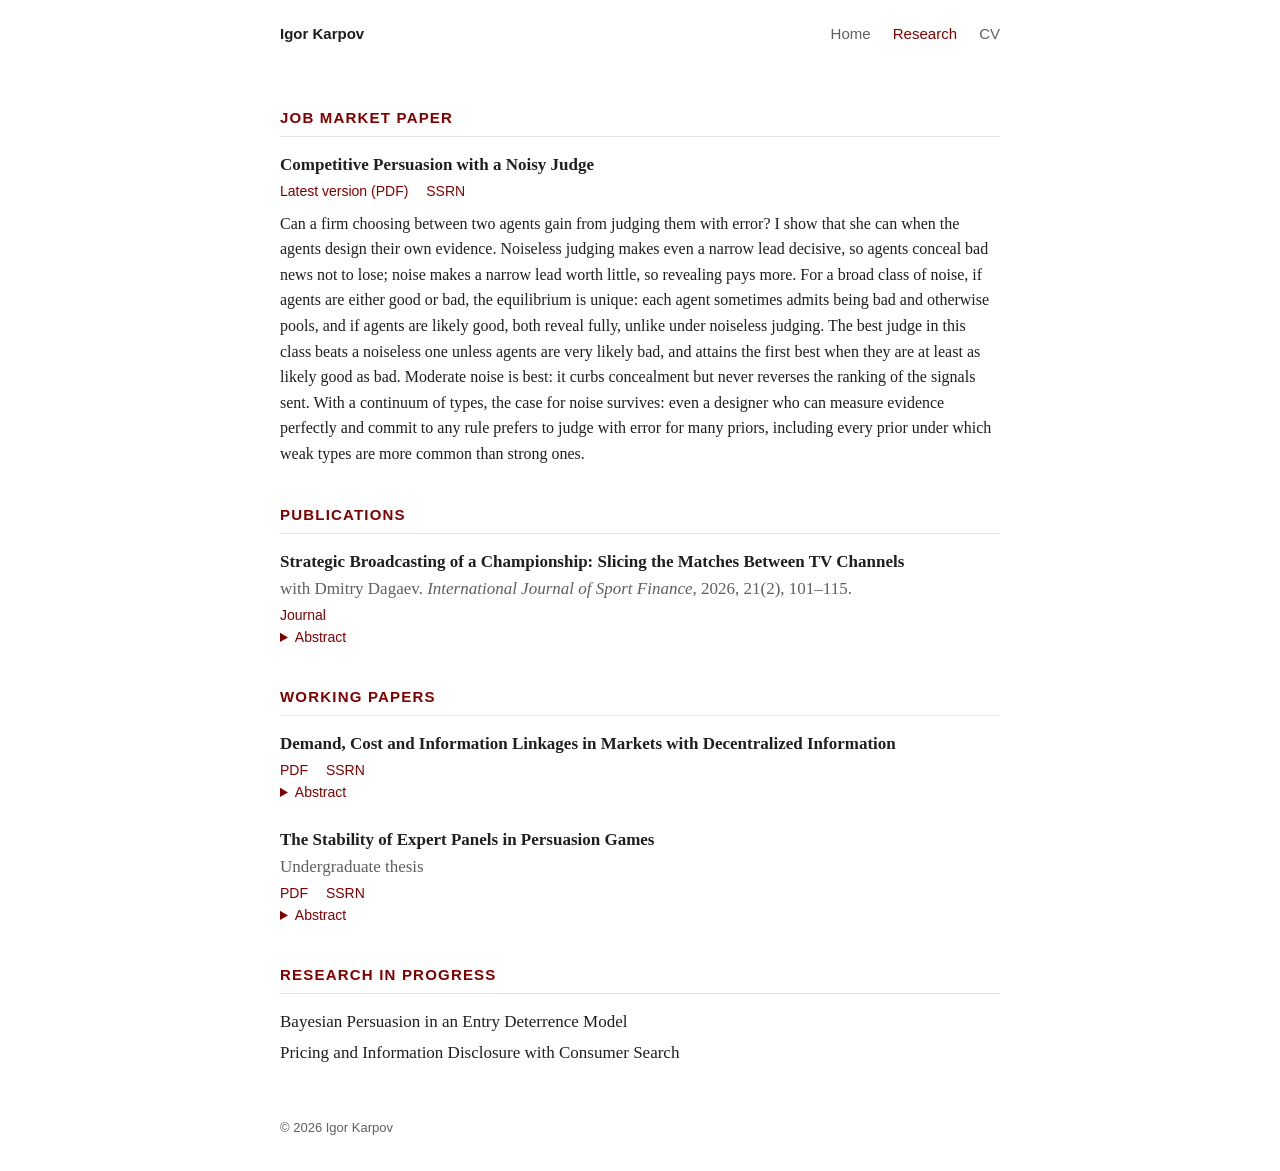
==== research.html @ 057fe826 "CV and site abstract of 1 Nov 2026" ====
<!doctype html>
<html lang="en">
<head>
  <meta charset="utf-8">
  <meta name="viewport" content="width=device-width, initial-scale=1">
  <title>Research | Igor Karpov</title>
  <meta name="description" content="Research by Igor Karpov: job market paper, publications, working papers.">
  <link rel="stylesheet" href="style.css">
</head>
<body>
  <header class="site">
    <a class="home" href="index.html">Igor Karpov</a>
    <nav>
      <a href="index.html">Home</a>
      <a class="active" href="research.html">Research</a>
      <a href="Karpov_CV.pdf">CV</a>
    </nav>
  </header>

  <main>
    <h2>Job Market Paper</h2>
    <div class="paper">
      <div class="title">Competitive Persuasion with a Noisy Judge</div>
      <div class="links">
        <a href="Karpov_JMP.pdf">Latest version (PDF)</a>
        <a href="https://papers.ssrn.com/sol3/papers.cfm?abstract_id=5407206">SSRN</a>
      </div>
      <p class="abstract">Can a firm choosing between two agents gain from judging them with error? I show that she can when the agents design their own evidence. Noiseless judging makes even a narrow lead decisive, so agents conceal bad news not to lose; noise makes a narrow lead worth little, so revealing pays more. For a broad class of noise, if agents are either good or bad, the equilibrium is unique: each agent sometimes admits being bad and otherwise pools, and if agents are likely good, both reveal fully, unlike under noiseless judging. The best judge in this class beats a noiseless one unless agents are very likely bad, and attains the first best when they are at least as likely good as bad. Moderate noise is best: it curbs concealment but never reverses the ranking of the signals sent. With a continuum of types, the case for noise survives: even a designer who can measure evidence perfectly and commit to any rule prefers to judge with error for many priors, including every prior under which weak types are more common than strong ones.</p>
    </div>

    <h2>Publications</h2>
    <div class="paper">
      <div class="title">Strategic Broadcasting of a Championship: Slicing the Matches Between TV Channels</div>
      <div class="meta">with Dmitry Dagaev. <em>International Journal of Sport Finance</em>, 2026, 21(2), 101&ndash;115.</div>
      <div class="links">
        <a href="https://journals.sagepub.com/doi/abs/10.1177/15586235251403234">Journal</a>
      </div>
      <details>
        <summary>Abstract</summary>
        <p class="abstract">Consider a company that owns two sports TV channels: a popular free-to-air channel and a narrow-profile pay one. The company bought the broadcasting rights for a round-robin championship. When developing the broadcasting strategy, the company&rsquo;s management faces the trade-off between inducing viewers to subscribe to the pay-TV channel and getting revenues from advertisements on the free-to-air channel. Motivated by an anecdotal case of a significant drop in the percentage of broadcasts of best teams among all broadcasts on a free-to-air channel, we propose a theoretical model of broadcasting the championship. We demonstrate that a wide range of strategies can be optimal depending on the market parameters. Whereas the intermediate strategy of broadcasting just weak matches (instead of broadcasting top matches or broadcasting nothing) on the free-to-air channel seems puzzling, we show formally that it can be fully rational for some market configurations. Therefore, we rationalize the puzzling strategy used by the company&rsquo;s management in the motivational example.</p>
      </details>
    </div>

    <h2>Working Papers</h2>
    <div class="paper">
      <div class="title">Demand, Cost and Information Linkages in Markets with Decentralized Information</div>
      <div class="links">
        <a href="Karpov_Market_Linkages.pdf">PDF</a>
        <a href="https://papers.ssrn.com/sol3/papers.cfm?abstract_id=5647691">SSRN</a>
      </div>
      <details>
        <summary>Abstract</summary>
        <p class="abstract">How do linkages between markets affect the way producers competing in supply schedules use dispersed information about their costs? On their own, both the demand and the cost linkage let the error in one market's public information distort output in the other, and raise welfare losses. A demand linkage acts only through prices: it raises the efficient weight on private information about the own cost, toward the market's excessive weight, and lowers the share of the value of cost information that is lost. A cost linkage also acts through marginal costs: it lowers this efficient weight and raises this share. The two effects cancel when demand and cost parameters are proportional: what matters is the misalignment of the two linkages, not their strength. In symmetric markets, correlated public information moves the response to the other market against both structural linkages and can offset either of them. When firms learn from prices, the demand and the cost linkage also change what the prices reveal and make them correlated public signals. The efficient welfare loss still falls as information becomes more precise, but the weights on private information about the own cost can move in either direction as either linkage strengthens.</p>
      </details>
    </div>

    <div class="paper">
      <div class="title">The Stability of Expert Panels in Persuasion Games</div>
      <div class="meta">Undergraduate thesis</div>
      <div class="links">
        <a href="Karpov_Expert_Panels.pdf">PDF</a>
        <a href="https://papers.ssrn.com/sol3/papers.cfm?abstract_id=7538640">SSRN</a>
      </div>
      <details>
        <summary>Abstract</summary>
        <p class="abstract">Can adding an expert to a panel make a decision-maker worse off, even though the expert can only reveal information? I study a persuasion game in which a decision-maker consults a panel of experts who have state-independent agendas, may be uninformed, and can only disclose or conceal verifiable evidence. A new expert reveals some states that were concealed, but he also shifts the decision-maker's default action, the action she takes when no expert reports, and the other experts adjust what they reveal. I show that a panel of sufficiently extreme experts is stable: no additional expert, whatever his agenda and quality, makes the decision-maker worse off. A panel of moderate experts is generically unstable: for every quality level, some expert close to the default action shifts it so that an incumbent stops revealing states far from it. With commitment to the default action every panel is stable, and extreme panels behave as if the decision-maker could commit. Polarized committees can therefore be expanded safely, while adding a centrist to a moderate committee can backfire.</p>
      </details>
    </div>

    <h2>Research in Progress</h2>
    <ul class="plain">
      <li>Bayesian Persuasion in an Entry Deterrence Model</li>
      <li>Pricing and Information Disclosure with Consumer Search</li>
    </ul>
  </main>

  <footer>&copy; 2026 Igor Karpov</footer>
</body>
</html>
---- style.css ----
:root {
  --text: #1f1f1f;
  --muted: #5f5f5f;
  --accent: #800000;
  --rule: #e4e4e4;
  --bg: #ffffff;
}

* { box-sizing: border-box; }

body {
  margin: 0;
  background: var(--bg);
  color: var(--text);
  font-family: Georgia, "Times New Roman", serif;
  font-size: 17px;
  line-height: 1.6;
}

a { color: var(--accent); text-decoration: none; }
a:hover { text-decoration: underline; }

header.site {
  max-width: 760px;
  margin: 0 auto;
  padding: 22px 20px 0;
  display: flex;
  justify-content: space-between;
  align-items: baseline;
  font-family: -apple-system, "Segoe UI", Helvetica, Arial, sans-serif;
  font-size: 15px;
}
header.site .home { color: var(--text); font-weight: 600; }
header.site nav a { margin-left: 18px; color: var(--muted); }
header.site nav a.active { color: var(--accent); }

main {
  max-width: 760px;
  margin: 0 auto;
  padding: 24px 20px 48px;
}

.intro {
  display: flex;
  gap: 28px;
  align-items: center;
  margin: 18px 0 8px;
}
.intro img {
  width: 280px;
  height: 350px;
  border-radius: 4px;
  object-fit: cover;
  flex-shrink: 0;
}
.intro h1 { margin: 0; font-size: 32px; font-weight: normal; }
.intro .role { margin: 4px 0 0; color: var(--muted); }
.intro .contact {
  margin: 8px 0 0;
  font-family: -apple-system, "Segoe UI", Helvetica, Arial, sans-serif;
  font-size: 15px;
}

h2 {
  font-size: 15px;
  letter-spacing: 0.08em;
  text-transform: uppercase;
  color: var(--accent);
  font-family: -apple-system, "Segoe UI", Helvetica, Arial, sans-serif;
  border-bottom: 1px solid var(--rule);
  padding-bottom: 6px;
  margin: 36px 0 14px;
}

.paper { margin: 0 0 22px; }
.paper .title { font-weight: bold; }
.paper .meta { color: var(--muted); }
.paper .links {
  font-family: -apple-system, "Segoe UI", Helvetica, Arial, sans-serif;
  font-size: 14px;
  margin-top: 2px;
}
.paper .links a { margin-right: 14px; }
.paper .abstract { margin: 8px 0 0; font-size: 16px; }

details summary {
  cursor: pointer;
  font-family: -apple-system, "Segoe UI", Helvetica, Arial, sans-serif;
  font-size: 14px;
  color: var(--accent);
}

.buttons { margin-top: 22px; }
.buttons a {
  display: inline-block;
  border: 1px solid var(--accent);
  border-radius: 4px;
  padding: 6px 16px;
  margin-right: 10px;
  font-family: -apple-system, "Segoe UI", Helvetica, Arial, sans-serif;
  font-size: 15px;
}

ul.plain { list-style: none; padding: 0; margin: 0; }
ul.plain li { margin-bottom: 4px; }

footer {
  max-width: 760px;
  margin: 0 auto;
  padding: 0 20px 32px;
  color: var(--muted);
  font-size: 13px;
  font-family: -apple-system, "Segoe UI", Helvetica, Arial, sans-serif;
}

@media (max-width: 560px) {
  .intro { flex-direction: column; align-items: flex-start; gap: 16px; }
  .intro img { width: 200px; height: 250px; }
  header.site nav a { margin-left: 12px; }
}
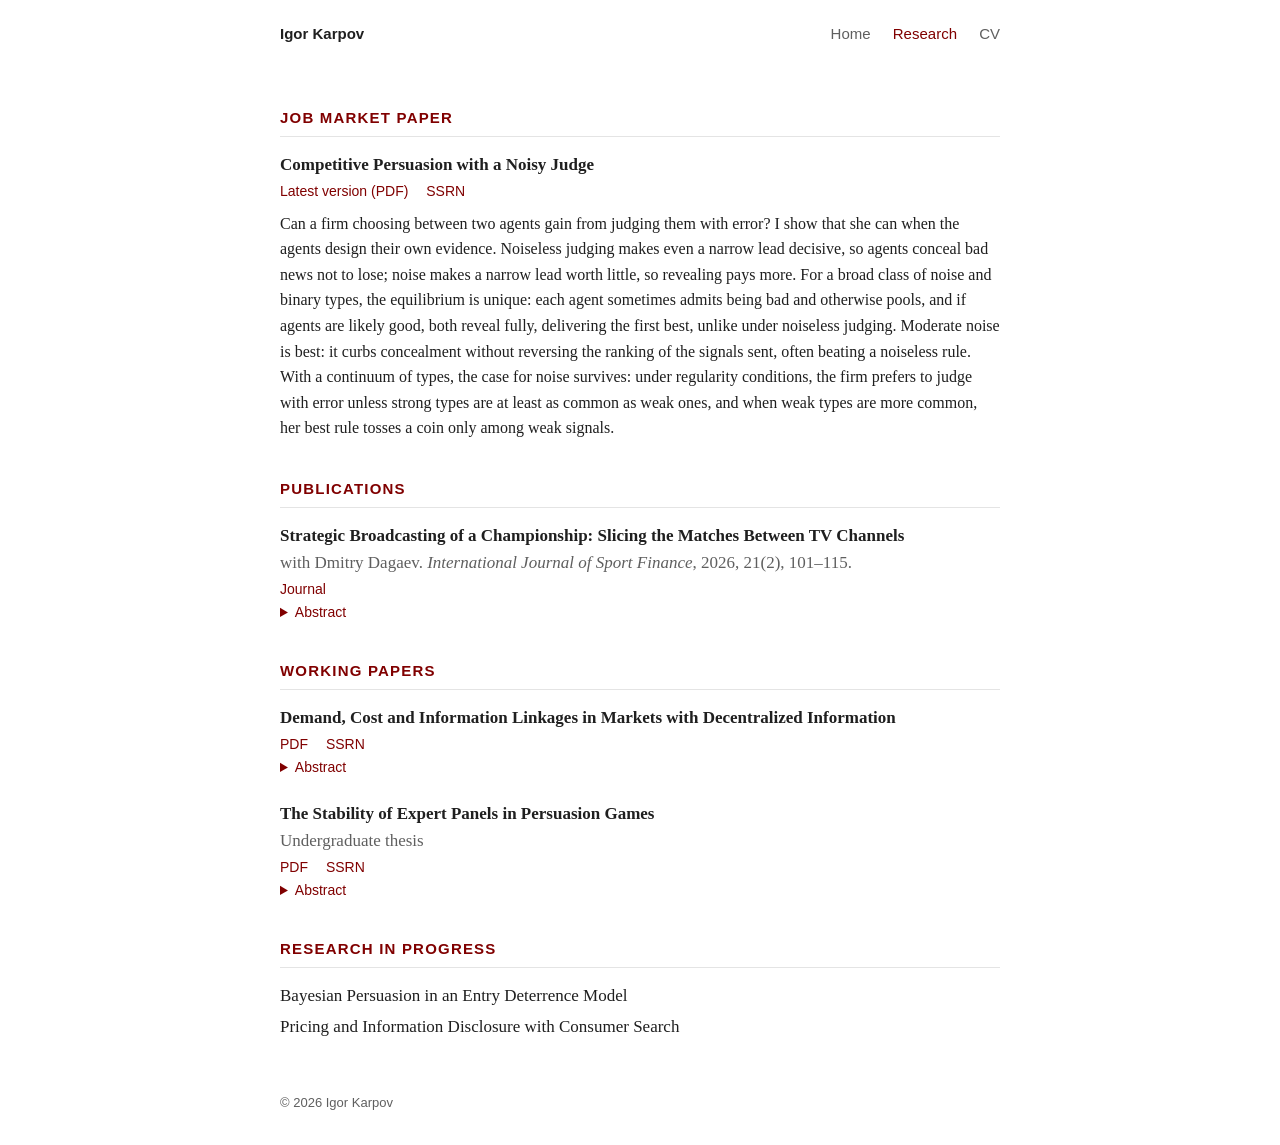
==== commit 26f0e20c: "JMP of 3 Nov 2026; CV and abstracts updated" ====
--- a/research.html
+++ b/research.html
@@ -25,7 +25,7 @@
         <a href="Karpov_JMP.pdf">Latest version (PDF)</a>
         <a href="https://papers.ssrn.com/sol3/papers.cfm?abstract_id=5407206">SSRN</a>
       </div>
-      <p class="abstract">Can a firm choosing between two agents gain from judging them with error? I show that she can when the agents design their own evidence. Noiseless judging makes even a narrow lead decisive, so agents conceal bad news not to lose; noise makes a narrow lead worth little, so revealing pays more. For a broad class of noise, if agents are either good or bad, the equilibrium is unique: each agent sometimes admits being bad and otherwise pools, and if agents are likely good, both reveal fully, unlike under noiseless judging. The best judge in this class beats a noiseless one unless agents are very likely bad, and attains the first best when they are at least as likely good as bad. Moderate noise is best: it curbs concealment but never reverses the ranking of the signals sent. With a continuum of types, the case for noise survives: even a designer who can measure evidence perfectly and commit to any rule prefers to judge with error for many priors, including every prior under which weak types are more common than strong ones.</p>
+      <p class="abstract">Can a firm choosing between two agents gain from judging them with error? I show that she can when the agents design their own evidence. Noiseless judging makes even a narrow lead decisive, so agents conceal bad news not to lose; noise makes a narrow lead worth little, so revealing pays more. For a broad class of noise and binary types, the equilibrium is unique: each agent sometimes admits being bad and otherwise pools, and if agents are likely good, both reveal fully, delivering the first best, unlike under noiseless judging. Moderate noise is best: it curbs concealment without reversing the ranking of the signals sent, often beating a noiseless rule. With a continuum of types, the case for noise survives: under regularity conditions, the firm prefers to judge with error unless strong types are at least as common as weak ones, and when weak types are more common, her best rule tosses a coin only among weak signals.</p>
     </div>
 
     <h2>Publications</h2>
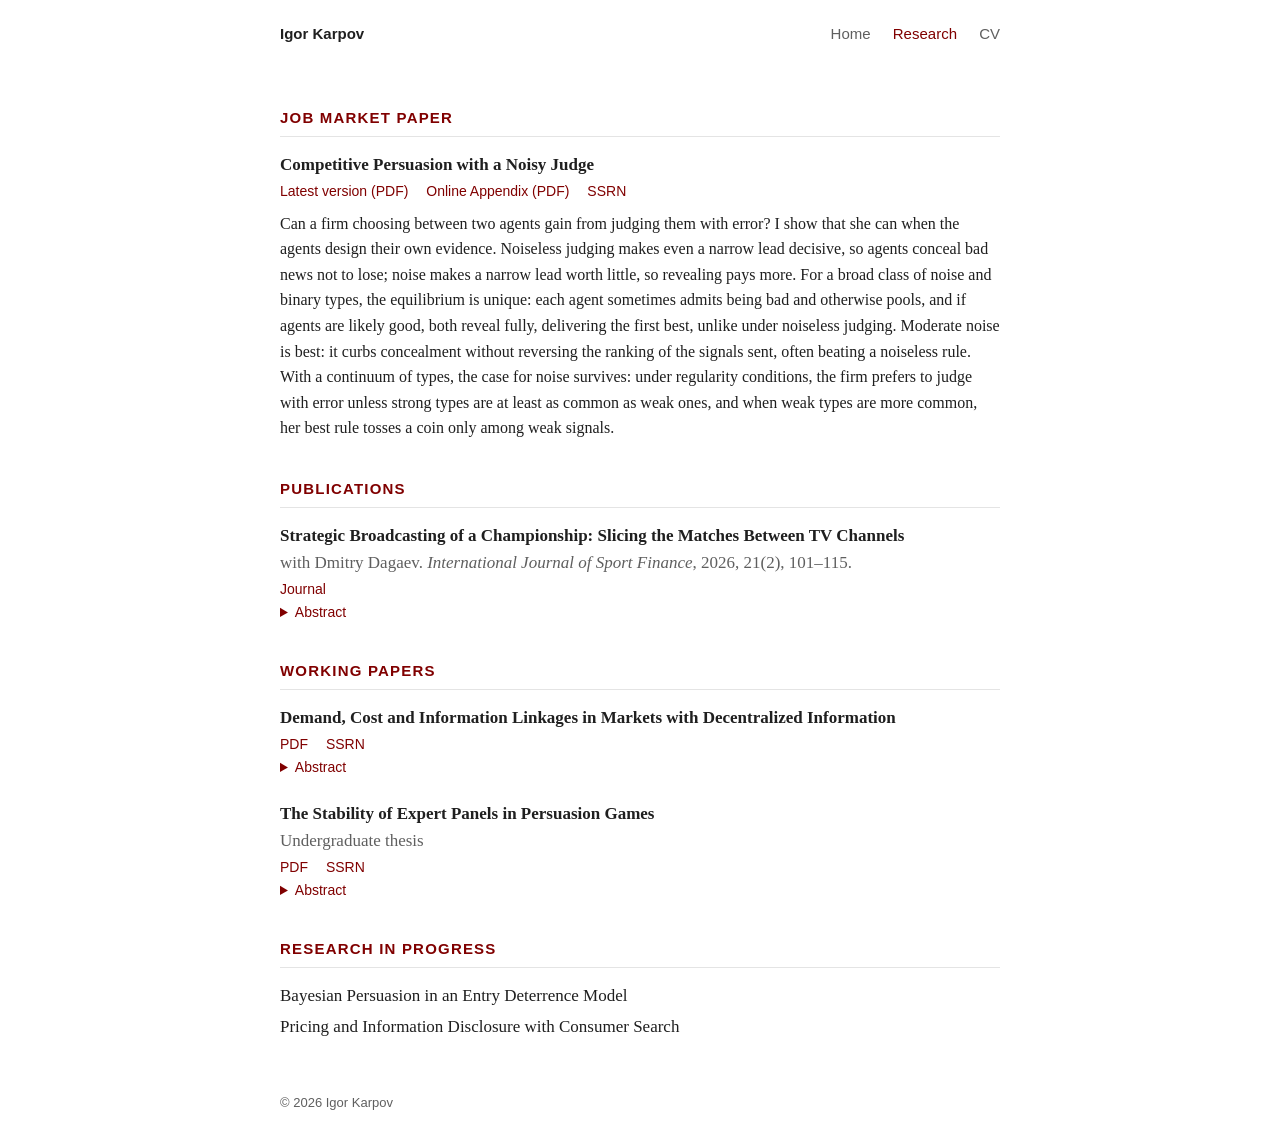
==== commit a0c1118c: "JMP and online appendix of 8 Nov 2026; appendix links" ====
--- a/research.html
+++ b/research.html
@@ -23,6 +23,7 @@
       <div class="title">Competitive Persuasion with a Noisy Judge</div>
       <div class="links">
         <a href="Karpov_JMP.pdf">Latest version (PDF)</a>
+        <a href="Karpov_JMP_Online_Appendix.pdf">Online Appendix (PDF)</a>
         <a href="https://papers.ssrn.com/sol3/papers.cfm?abstract_id=5407206">SSRN</a>
       </div>
       <p class="abstract">Can a firm choosing between two agents gain from judging them with error? I show that she can when the agents design their own evidence. Noiseless judging makes even a narrow lead decisive, so agents conceal bad news not to lose; noise makes a narrow lead worth little, so revealing pays more. For a broad class of noise and binary types, the equilibrium is unique: each agent sometimes admits being bad and otherwise pools, and if agents are likely good, both reveal fully, delivering the first best, unlike under noiseless judging. Moderate noise is best: it curbs concealment without reversing the ranking of the signals sent, often beating a noiseless rule. With a continuum of types, the case for noise survives: under regularity conditions, the firm prefers to judge with error unless strong types are at least as common as weak ones, and when weak types are more common, her best rule tosses a coin only among weak signals.</p>
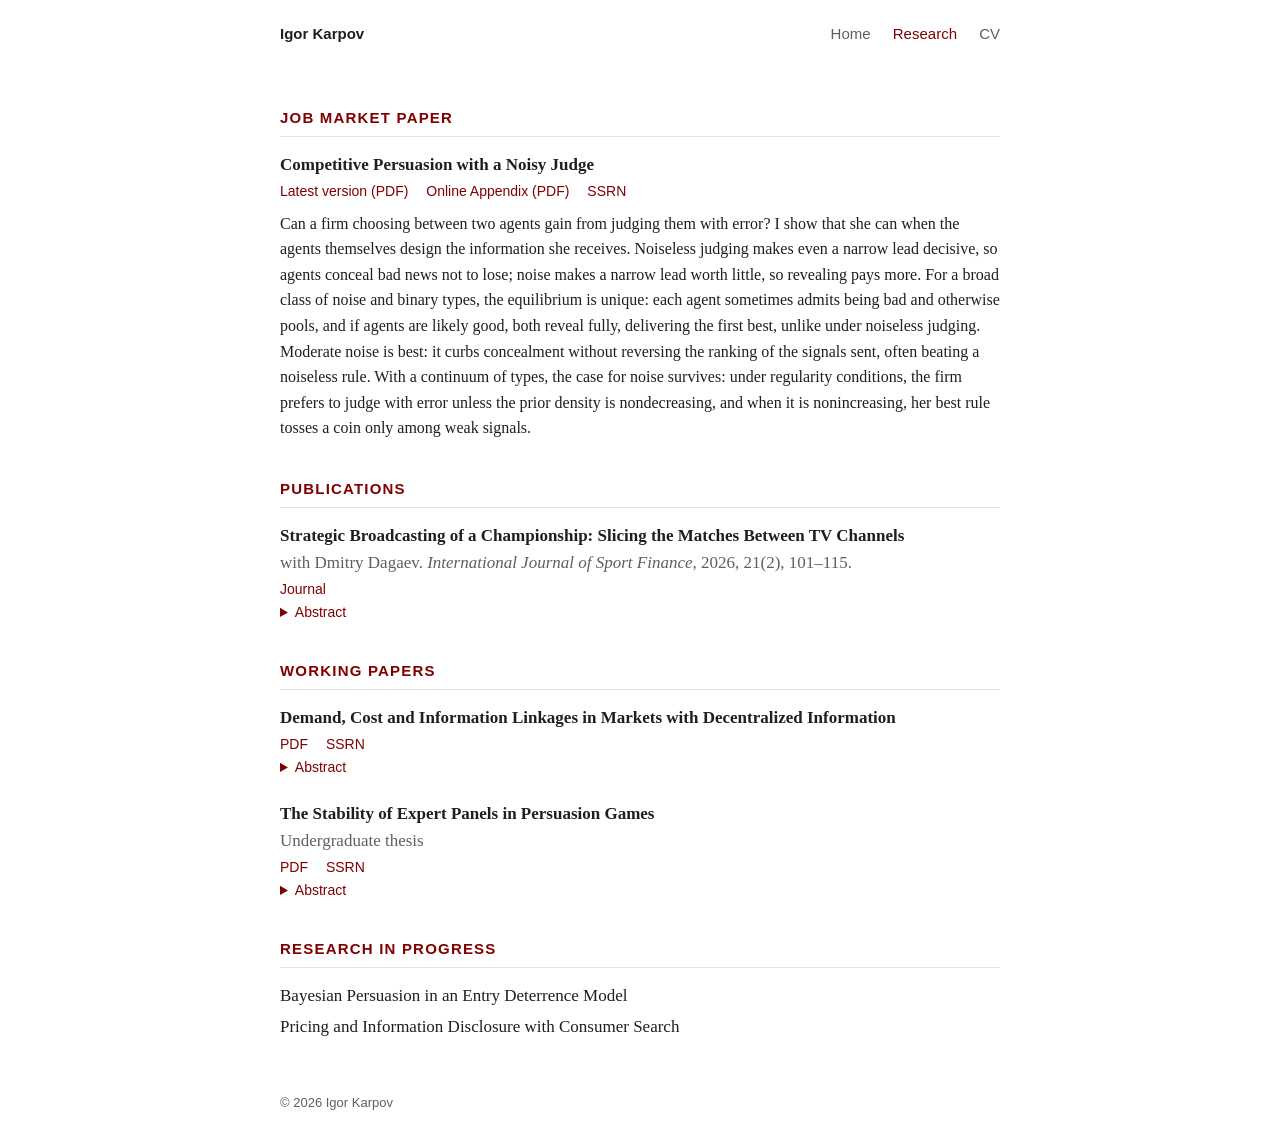
==== commit b7334bc4: "Update CV, JMP, Online Appendix and JMP abstract" ====
--- a/research.html
+++ b/research.html
@@ -26,7 +26,7 @@
         <a href="Karpov_JMP_Online_Appendix.pdf">Online Appendix (PDF)</a>
         <a href="https://papers.ssrn.com/sol3/papers.cfm?abstract_id=5407206">SSRN</a>
       </div>
-      <p class="abstract">Can a firm choosing between two agents gain from judging them with error? I show that she can when the agents design their own evidence. Noiseless judging makes even a narrow lead decisive, so agents conceal bad news not to lose; noise makes a narrow lead worth little, so revealing pays more. For a broad class of noise and binary types, the equilibrium is unique: each agent sometimes admits being bad and otherwise pools, and if agents are likely good, both reveal fully, delivering the first best, unlike under noiseless judging. Moderate noise is best: it curbs concealment without reversing the ranking of the signals sent, often beating a noiseless rule. With a continuum of types, the case for noise survives: under regularity conditions, the firm prefers to judge with error unless strong types are at least as common as weak ones, and when weak types are more common, her best rule tosses a coin only among weak signals.</p>
+      <p class="abstract">Can a firm choosing between two agents gain from judging them with error? I show that she can when the agents themselves design the information she receives. Noiseless judging makes even a narrow lead decisive, so agents conceal bad news not to lose; noise makes a narrow lead worth little, so revealing pays more. For a broad class of noise and binary types, the equilibrium is unique: each agent sometimes admits being bad and otherwise pools, and if agents are likely good, both reveal fully, delivering the first best, unlike under noiseless judging. Moderate noise is best: it curbs concealment without reversing the ranking of the signals sent, often beating a noiseless rule. With a continuum of types, the case for noise survives: under regularity conditions, the firm prefers to judge with error unless the prior density is nondecreasing, and when it is nonincreasing, her best rule tosses a coin only among weak signals.</p>
     </div>
 
     <h2>Publications</h2>
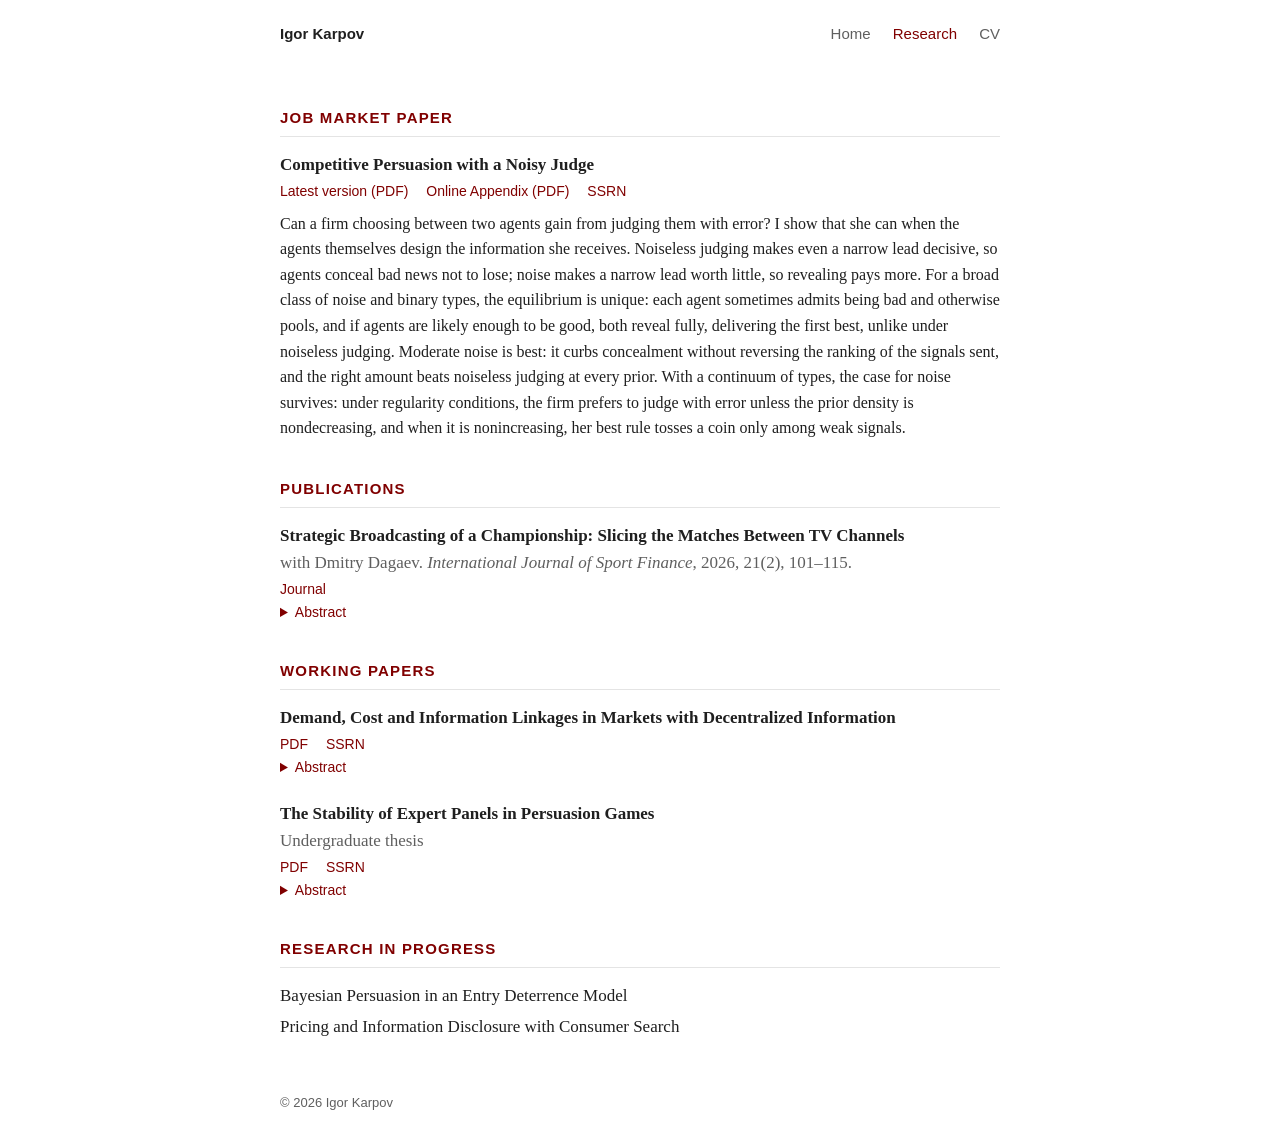
==== commit efd55a10: "Update JMP and online appendix (13 Nov) and abstract" ====
--- a/research.html
+++ b/research.html
@@ -26,7 +26,7 @@
         <a href="Karpov_JMP_Online_Appendix.pdf">Online Appendix (PDF)</a>
         <a href="https://papers.ssrn.com/sol3/papers.cfm?abstract_id=5407206">SSRN</a>
       </div>
-      <p class="abstract">Can a firm choosing between two agents gain from judging them with error? I show that she can when the agents themselves design the information she receives. Noiseless judging makes even a narrow lead decisive, so agents conceal bad news not to lose; noise makes a narrow lead worth little, so revealing pays more. For a broad class of noise and binary types, the equilibrium is unique: each agent sometimes admits being bad and otherwise pools, and if agents are likely good, both reveal fully, delivering the first best, unlike under noiseless judging. Moderate noise is best: it curbs concealment without reversing the ranking of the signals sent, often beating a noiseless rule. With a continuum of types, the case for noise survives: under regularity conditions, the firm prefers to judge with error unless the prior density is nondecreasing, and when it is nonincreasing, her best rule tosses a coin only among weak signals.</p>
+      <p class="abstract">Can a firm choosing between two agents gain from judging them with error? I show that she can when the agents themselves design the information she receives. Noiseless judging makes even a narrow lead decisive, so agents conceal bad news not to lose; noise makes a narrow lead worth little, so revealing pays more. For a broad class of noise and binary types, the equilibrium is unique: each agent sometimes admits being bad and otherwise pools, and if agents are likely enough to be good, both reveal fully, delivering the first best, unlike under noiseless judging. Moderate noise is best: it curbs concealment without reversing the ranking of the signals sent, and the right amount beats noiseless judging at every prior. With a continuum of types, the case for noise survives: under regularity conditions, the firm prefers to judge with error unless the prior density is nondecreasing, and when it is nonincreasing, her best rule tosses a coin only among weak signals.</p>
     </div>
 
     <h2>Publications</h2>
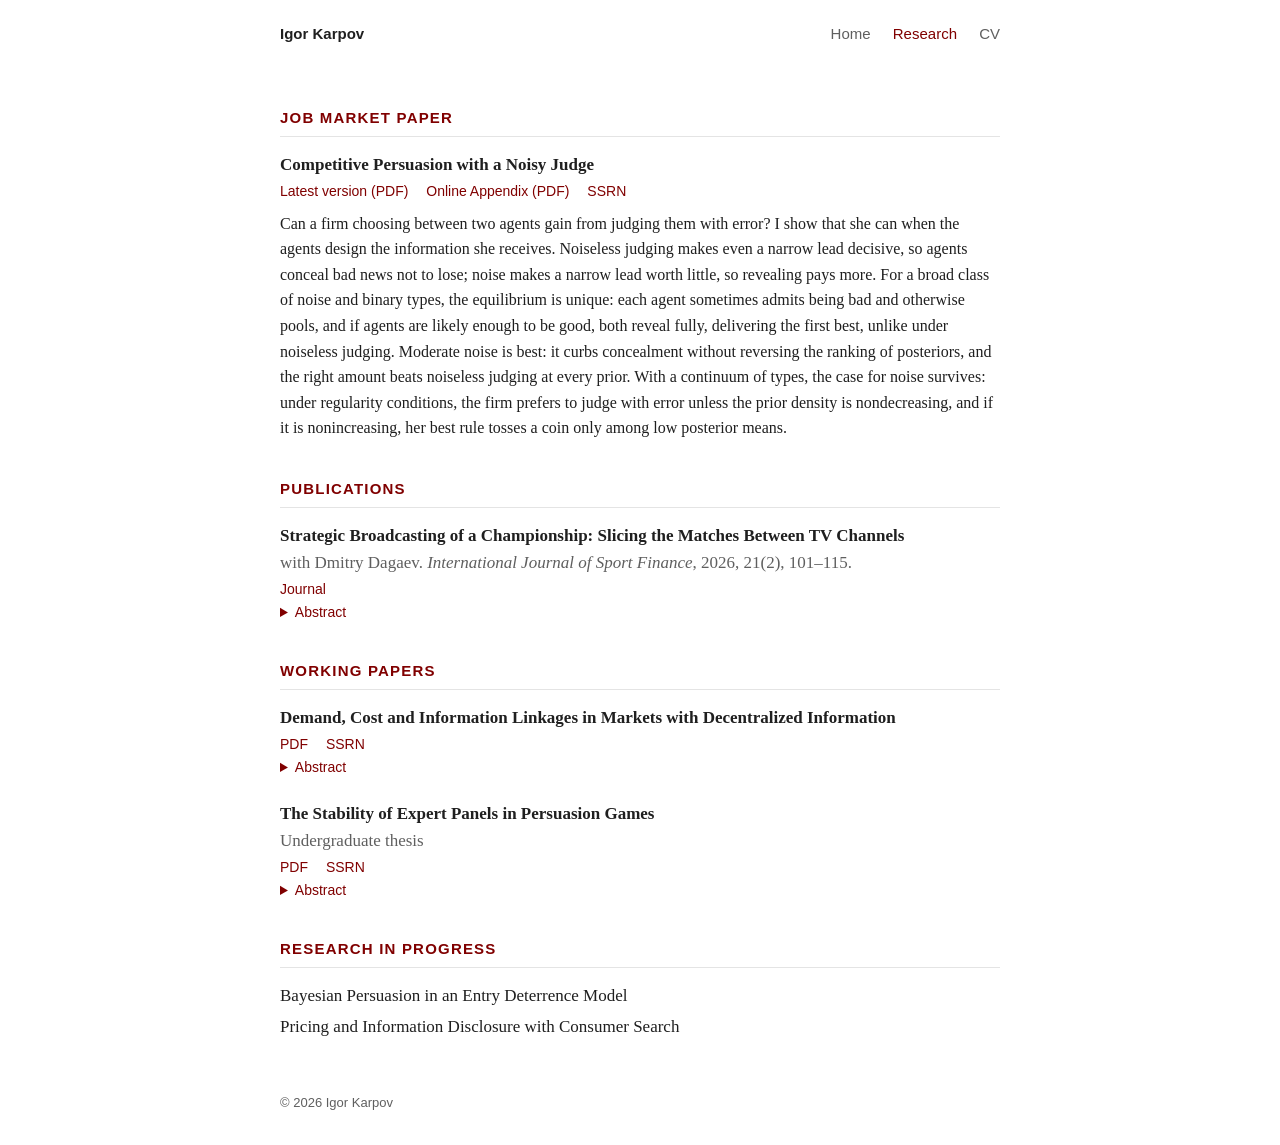
==== commit f58c16d3: "Update CV, JMP (17 Nov) and JMP abstract" ====
--- a/research.html
+++ b/research.html
@@ -26,7 +26,7 @@
         <a href="Karpov_JMP_Online_Appendix.pdf">Online Appendix (PDF)</a>
         <a href="https://papers.ssrn.com/sol3/papers.cfm?abstract_id=5407206">SSRN</a>
       </div>
-      <p class="abstract">Can a firm choosing between two agents gain from judging them with error? I show that she can when the agents themselves design the information she receives. Noiseless judging makes even a narrow lead decisive, so agents conceal bad news not to lose; noise makes a narrow lead worth little, so revealing pays more. For a broad class of noise and binary types, the equilibrium is unique: each agent sometimes admits being bad and otherwise pools, and if agents are likely enough to be good, both reveal fully, delivering the first best, unlike under noiseless judging. Moderate noise is best: it curbs concealment without reversing the ranking of the signals sent, and the right amount beats noiseless judging at every prior. With a continuum of types, the case for noise survives: under regularity conditions, the firm prefers to judge with error unless the prior density is nondecreasing, and when it is nonincreasing, her best rule tosses a coin only among weak signals.</p>
+      <p class="abstract">Can a firm choosing between two agents gain from judging them with error? I show that she can when the agents design the information she receives. Noiseless judging makes even a narrow lead decisive, so agents conceal bad news not to lose; noise makes a narrow lead worth little, so revealing pays more. For a broad class of noise and binary types, the equilibrium is unique: each agent sometimes admits being bad and otherwise pools, and if agents are likely enough to be good, both reveal fully, delivering the first best, unlike under noiseless judging. Moderate noise is best: it curbs concealment without reversing the ranking of posteriors, and the right amount beats noiseless judging at every prior. With a continuum of types, the case for noise survives: under regularity conditions, the firm prefers to judge with error unless the prior density is nondecreasing, and if it is nonincreasing, her best rule tosses a coin only among low posterior means.</p>
     </div>
 
     <h2>Publications</h2>
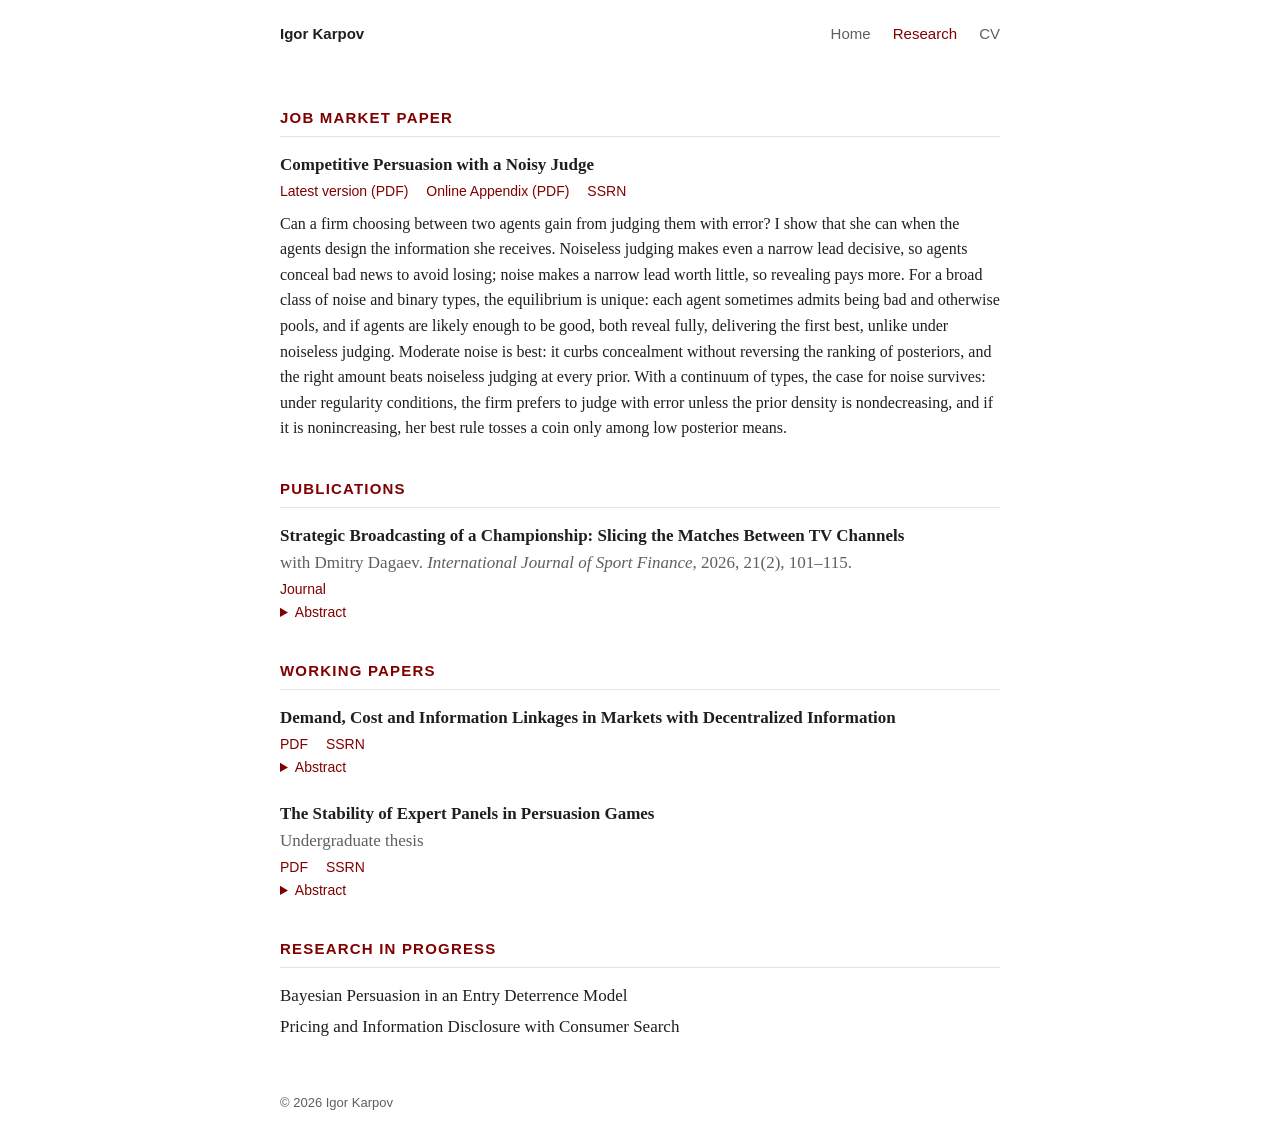
==== commit 92b638d3: "Update JMP, CV and abstract (19 Nov)" ====
--- a/research.html
+++ b/research.html
@@ -26,7 +26,7 @@
         <a href="Karpov_JMP_Online_Appendix.pdf">Online Appendix (PDF)</a>
         <a href="https://papers.ssrn.com/sol3/papers.cfm?abstract_id=5407206">SSRN</a>
       </div>
-      <p class="abstract">Can a firm choosing between two agents gain from judging them with error? I show that she can when the agents design the information she receives. Noiseless judging makes even a narrow lead decisive, so agents conceal bad news not to lose; noise makes a narrow lead worth little, so revealing pays more. For a broad class of noise and binary types, the equilibrium is unique: each agent sometimes admits being bad and otherwise pools, and if agents are likely enough to be good, both reveal fully, delivering the first best, unlike under noiseless judging. Moderate noise is best: it curbs concealment without reversing the ranking of posteriors, and the right amount beats noiseless judging at every prior. With a continuum of types, the case for noise survives: under regularity conditions, the firm prefers to judge with error unless the prior density is nondecreasing, and if it is nonincreasing, her best rule tosses a coin only among low posterior means.</p>
+      <p class="abstract">Can a firm choosing between two agents gain from judging them with error? I show that she can when the agents design the information she receives. Noiseless judging makes even a narrow lead decisive, so agents conceal bad news to avoid losing; noise makes a narrow lead worth little, so revealing pays more. For a broad class of noise and binary types, the equilibrium is unique: each agent sometimes admits being bad and otherwise pools, and if agents are likely enough to be good, both reveal fully, delivering the first best, unlike under noiseless judging. Moderate noise is best: it curbs concealment without reversing the ranking of posteriors, and the right amount beats noiseless judging at every prior. With a continuum of types, the case for noise survives: under regularity conditions, the firm prefers to judge with error unless the prior density is nondecreasing, and if it is nonincreasing, her best rule tosses a coin only among low posterior means.</p>
     </div>
 
     <h2>Publications</h2>
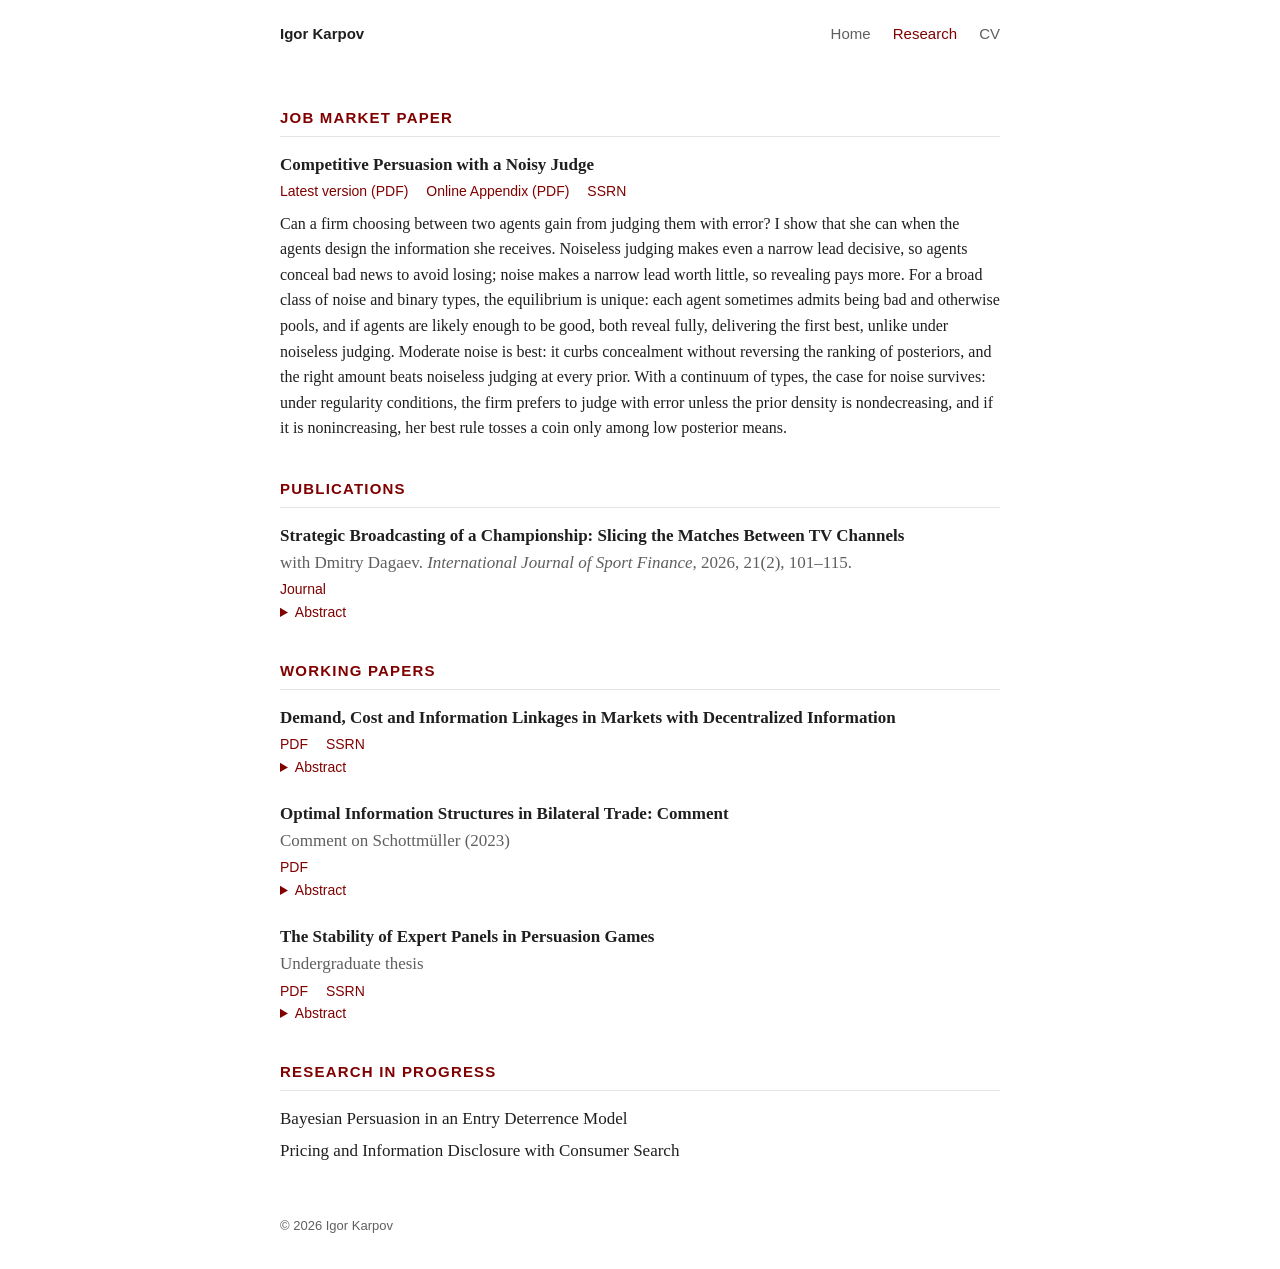
==== commit c25d6cb5: "List bilateral trade comment under working papers" ====
--- a/research.html
+++ b/research.html
@@ -56,6 +56,18 @@
     </div>
 
     <div class="paper">
+      <div class="title">Optimal Information Structures in Bilateral Trade: Comment</div>
+      <div class="meta">Comment on Schottm&uuml;ller (2023)</div>
+      <div class="links">
+        <a href="Karpov_Bilateral_Trade_Comment.pdf">PDF</a>
+      </div>
+      <details>
+        <summary>Abstract</summary>
+        <p class="abstract">Schottm&uuml;ller (2023) studies the joint design of information structures and trading mechanisms that maximize expected gains from trade subject to incentive compatibility, participation, and budget balance. Several of its proofs rely on the claim that a solution of the constrained problem globally maximizes the associated Lagrangian for some nonnegative multiplier. The program is not concave in the joint variables, so this step is not justified. We show that the conclusion of Proposition 2 is false: for a pair of atomless priors and five signals per side, every optimal solution has a stochastic allocation. We then give proofs that do not use the Lagrangian step. The conclusion of Proposition 1, that optimal information structures are monotone partitions, holds for all atomless priors with compact interval supports. The allocation is deterministic for uniform priors and, more generally, under explicit conditions on the quantile functions. For binary types, the optimum is buyer-revealing or seller-revealing for every number of signals, also when the buyer initially owns a share of the good.</p>
+      </details>
+    </div>
+
+    <div class="paper">
       <div class="title">The Stability of Expert Panels in Persuasion Games</div>
       <div class="meta">Undergraduate thesis</div>
       <div class="links">
